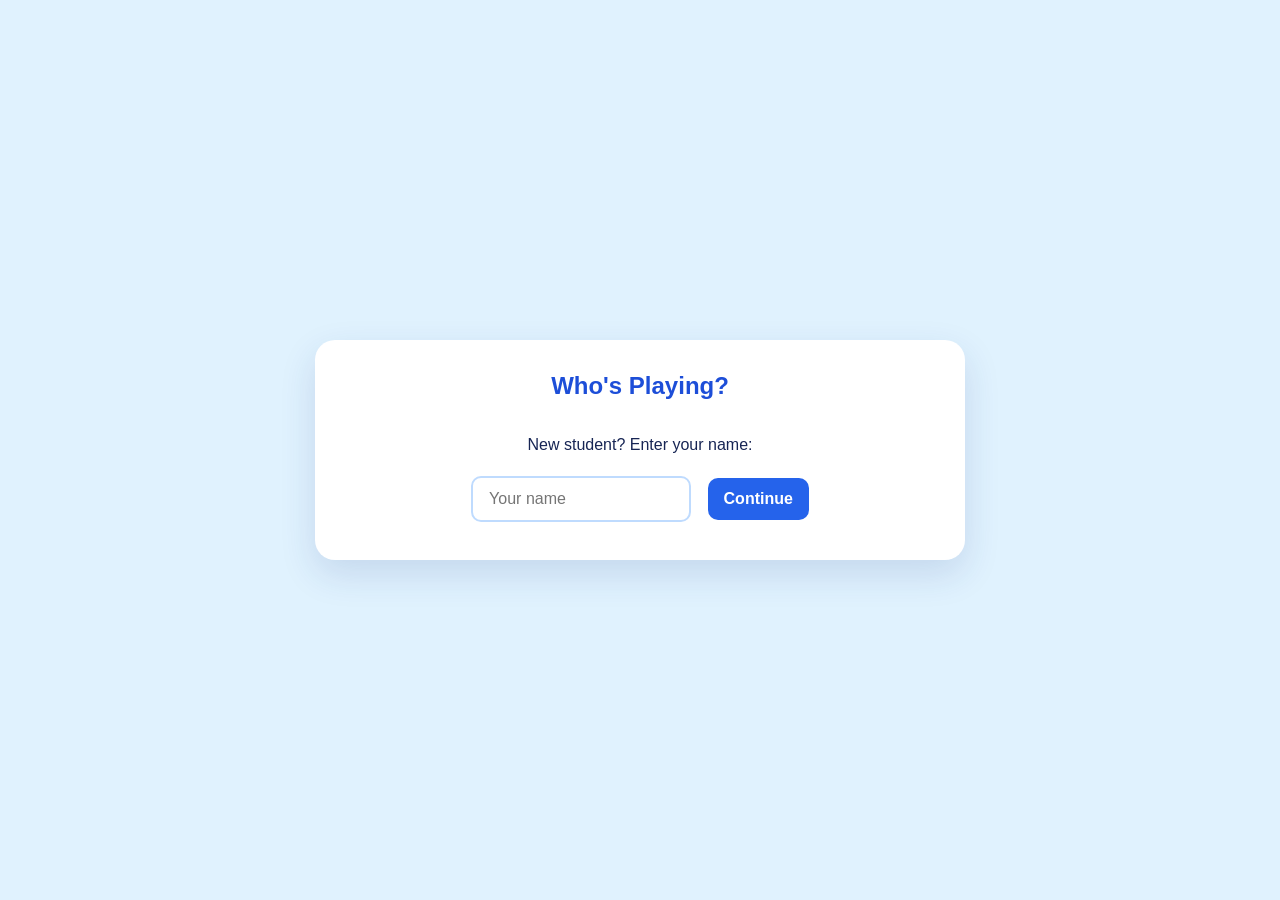
==== index.html @ f8a92da2 "Add Maths Quest game" ====
<!DOCTYPE html>
<html lang="en">
<head>
  <meta charset="UTF-8">
  <meta name="viewport" content="width=device-width, initial-scale=1.0">
  <title>Maths Quest</title>
  <link rel="stylesheet" href="style.css">
</head>
<body>
  <main class="app-shell">
    <section id="login-screen">
      <h1>Who's Playing?</h1>
      <div id="existing-students" class="button-list"></div>
      <p>New student? Enter your name:</p>
      <label class="sr-only" for="new-student-name">Your name</label>
      <input type="text" id="new-student-name" placeholder="Your name" maxlength="30">
      <button id="create-student-btn">Continue</button>
    </section>

    <section id="start_screen" hidden>
      <h1>Maths Quest</h1>
      <p>Test your maths skills and earn rewards.</p>
      <button id="start_btn">Start Game</button>
      <button id="view_stats_btn" class="secondary">My Stats</button>
    </section>

    <section id="category-screen" hidden>
      <h1>Choose a Category</h1>
      <button class="category-btn" data-category="speed">Speed Practice</button>
      <button class="category-btn" data-category="shapes">Shapes and Space</button>
    </section>

    <section id="topic-screen" hidden>
      <h1>Choose a Topic</h1>
      <div class="topic-group" id="group-speed">
        <button class="topic-btn" data-topic="+">Addition</button>
        <button class="topic-btn" data-topic="-">Subtraction</button>
        <button class="topic-btn" data-topic="x">Multiplication</button>
        <button class="topic-btn" data-topic="/">Division</button>
        <button class="topic-btn" data-topic="mixed">Mixed</button>
      </div>
      <div class="topic-group" id="group-shapes" hidden>
        <button class="topic-btn" data-topic="area">Area</button>
        <button class="topic-btn" data-topic="perimeter">Perimeter</button>
        <button class="topic-btn" data-topic="shapes-mixed">Mixed</button>
      </div>
    </section>

    <section id="stats-screen" hidden>
      <h1>My Stats</h1>
      <p id="stat_rounds">Rounds played: 0</p>
      <p id="stat_speed">Average time per correct answer: 0s</p>
      <p id="stat_questions">Total questions answered: 0</p>
      <p id="stat_accuracy">Overall accuracy: 0%</p>
      <p id="stat_difficulty">Best difficulty reached: 1</p>
      <button id="stats_back_btn" class="secondary">Back</button>
    </section>

    <section id="game-screen" hidden>
      <div class="game-bar"><p id="timer">Time left: 60s</p><p id="coins">Coins: 0</p><button id="pause_btn" class="secondary">Pause</button></div>
      <h2 id="question">Question goes here</h2>
      <svg id="shape-display" width="310" height="310" hidden aria-label="Maths shape diagram"></svg>
      <label class="sr-only" for="answer_input">Your answer</label>
      <input type="number" id="answer_input" inputmode="numeric" placeholder="Your answer">
      <button id="submit_btn">Submit Answer</button>
      <p id="feedback" aria-live="polite"></p>
    </section>

    <section id="pause-menu" hidden>
      <h1>Paused</h1>
      <button id="resume_btn">Resume</button>
      <button id="restart_btn" class="secondary">Restart</button>
      <button id="home_btn" class="secondary">Return to Home</button>
      <button id="change_topic_btn" class="secondary">Change Topic</button>
    </section>

    <section id="results-screen" hidden>
      <h1>Round Complete!</h1>
      <p id="final_accuracy">Accuracy: 0%</p>
      <p id="average_time">Average time per question: 0s</p>
      <p id="final_score">You answered 0 questions correctly</p>
      <p id="best_score">Best: 0</p>
      <p id="final_coins">Coins: 0</p>
      <button id="play_again_btn">Play Again</button>
      <button id="results_home_btn" class="secondary">Return to Home</button>
    </section>
  </main>
  <script src="script.js"></script>
</body>
</html>
---- style.css ----
:root { font-family: Arial, sans-serif; color: #172554; background: #e0f2fe; }
* { box-sizing: border-box; }
body { margin: 0; min-height: 100vh; display: grid; place-items: center; padding: 24px; }
.app-shell { width: min(100%, 650px); }
section { background: white; border-radius: 20px; padding: 32px; text-align: center; box-shadow: 0 14px 36px #1e3a8a24; }
h1 { color: #1d4ed8; margin-top: 0; } h2 { font-size: clamp(1.5rem, 5vw, 2.2rem); }
button, input { border-radius: 10px; font: inherit; padding: 12px 16px; margin: 6px; }
button { background: #2563eb; border: 0; color: white; cursor: pointer; font-weight: bold; }
button:hover { background: #1d4ed8; } button.secondary { background: #e2e8f0; color: #172554; }
input { border: 2px solid #bfdbfe; max-width: 220px; } .button-list, .topic-group { display: flex; flex-wrap: wrap; justify-content: center; gap: 6px; margin: 16px 0; }
.game-bar { display: flex; justify-content: space-between; align-items: center; gap: 8px; } #shape-display { max-width: 100%; margin: 8px auto; }
#feedback { min-height: 1.5em; font-weight: bold; } .sr-only { position: absolute; width: 1px; height: 1px; overflow: hidden; clip: rect(0, 0, 0, 0); }
@media (max-width: 460px) { section { padding: 24px 14px; } .game-bar { flex-wrap: wrap; justify-content: center; } }
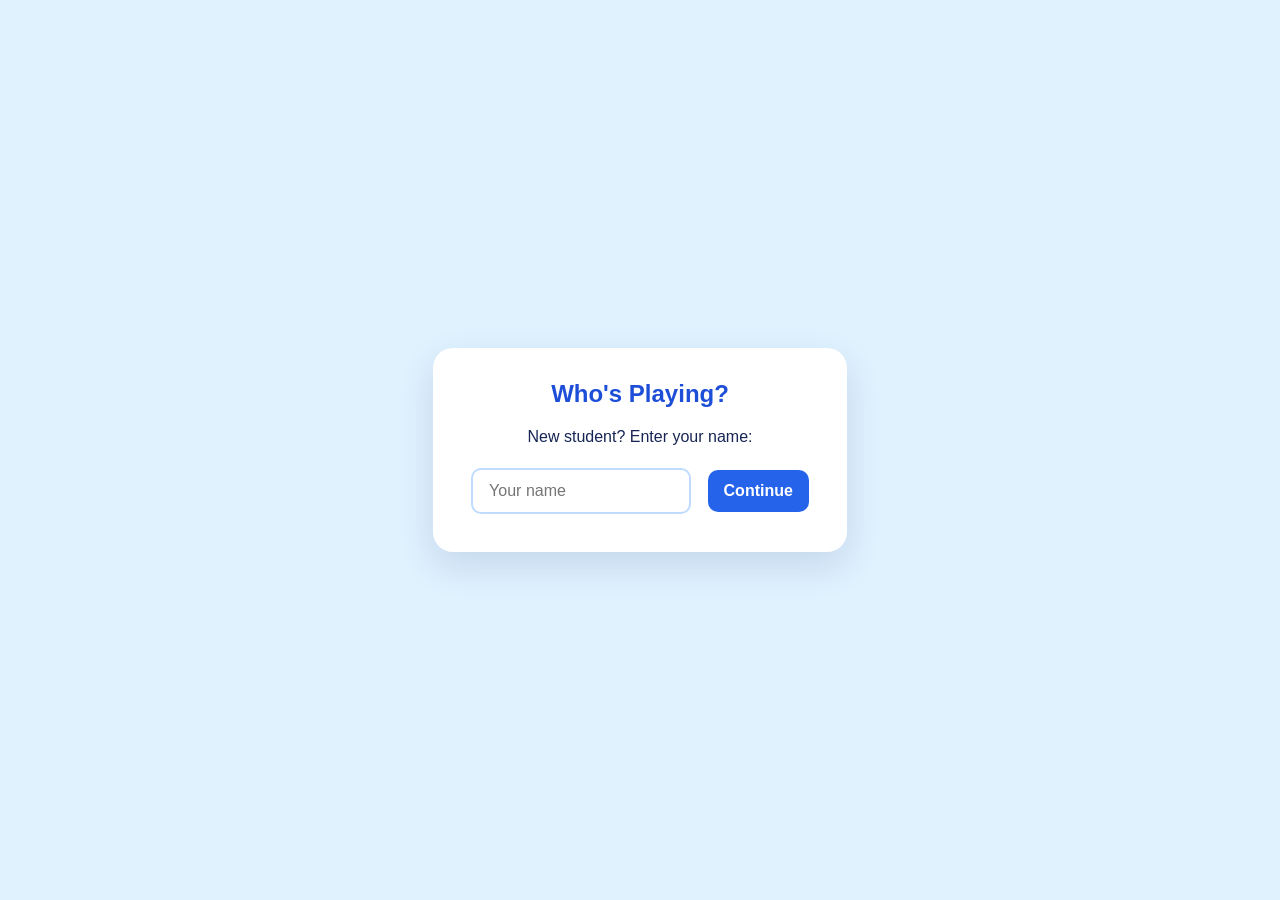
==== commit 7a97bb5e: "Refactor HTML structure and improve comments" ====
--- a/index.html
+++ b/index.html
@@ -1,90 +1,158 @@
 <!DOCTYPE html>
 <html lang="en">
 <head>
-  <meta charset="UTF-8">
-  <meta name="viewport" content="width=device-width, initial-scale=1.0">
-  <title>Maths Quest</title>
-  <link rel="stylesheet" href="style.css">
+    <meta name="viewport" content="width=device-width, initial-scale=1.0">   <!-- meta name makes webpage fit different screen sizes + intial scale controls zoom level -->
+    <title>Maths Quest</title>
+    <link rel="stylesheet" href="style.css">      <!-- uses css file -->
 </head>
+
 <body>
-  <main class="app-shell">
+
+    <!--    login screen    -->
+
     <section id="login-screen">
-      <h1>Who's Playing?</h1>
-      <div id="existing-students" class="button-list"></div>
-      <p>New student? Enter your name:</p>
-      <label class="sr-only" for="new-student-name">Your name</label>
-      <input type="text" id="new-student-name" placeholder="Your name" maxlength="30">
-      <button id="create-student-btn">Continue</button>
+
+        <h1>Who's Playing?</h1>
+
+        <div id="existing-students"></div>
+
+        <p>New student? Enter your name:</p>
+        <input type="text" id="new-student-name" placeholder="Your name">
+        <button id="create-student-btn">Continue</button>
+
     </section>
 
+
+    <!--    start screen    -->
+
     <section id="start_screen" hidden>
-      <h1>Maths Quest</h1>
-      <p>Test your maths skills and earn rewards.</p>
-      <button id="start_btn">Start Game</button>
-      <button id="view_stats_btn" class="secondary">My Stats</button>
+        <h1>Maths game</h1>
+        <p>Test your maths skills and earn rewards</p>
+        <button id="start_btn">Start Game</button>
+        <button id="view_stats_btn">My Stats</button>
     </section>
 
+
+    <!--   category screen   -->
     <section id="category-screen" hidden>
-      <h1>Choose a Category</h1>
-      <button class="category-btn" data-category="speed">Speed Practice</button>
-      <button class="category-btn" data-category="shapes">Shapes and Space</button>
+
+        <h1>Choose a Category</h1>
+
+        <button class="category-btn" data-category="speed">Speed Practice</button>
+        <button class="category-btn" data-category="shapes">Shapes and Space</button>
+        <button class="category-btn" data-category="data">Data and Graphs</button>
+
     </section>
 
+
+    <!--   topic screen   -->
     <section id="topic-screen" hidden>
-      <h1>Choose a Topic</h1>
-      <div class="topic-group" id="group-speed">
-        <button class="topic-btn" data-topic="+">Addition</button>
-        <button class="topic-btn" data-topic="-">Subtraction</button>
-        <button class="topic-btn" data-topic="x">Multiplication</button>
-        <button class="topic-btn" data-topic="/">Division</button>
-        <button class="topic-btn" data-topic="mixed">Mixed</button>
-      </div>
-      <div class="topic-group" id="group-shapes" hidden>
-        <button class="topic-btn" data-topic="area">Area</button>
-        <button class="topic-btn" data-topic="perimeter">Perimeter</button>
-        <button class="topic-btn" data-topic="shapes-mixed">Mixed</button>
-      </div>
+
+        <h1>Choose a Topic</h1>
+
+        <!-- shown only when "Speed Practice" is picked -->
+        <div class="topic-group" id="group-speed">
+            <button class="topic-btn" data-topic="+">Addition</button>
+            <button class="topic-btn" data-topic="-">Subtraction</button>
+            <button class="topic-btn" data-topic="x">Multiplication</button>
+            <button class="topic-btn" data-topic="/">Division</button>
+            <button class="topic-btn" data-topic="mixed">Mixed</button>
+        </div>
+
+        <!-- shown only when "Shapes and Space" is picked -->
+        <div class="topic-group" id="group-shapes" hidden>
+            <button class="topic-btn" data-topic="area">Area</button>
+            <button class="topic-btn" data-topic="perimeter">Perimeter</button>
+            <button class="topic-btn" data-topic="shapes-mixed">Mixed</button>
+        </div>
+
+        <div class="topic-group" id="group-data" hidden>
+            <button class="topic-btn" data-topic="coordinates">Coordinates</button>
+            <button class="topic-btn" data-topic="barchart">Bar Charts</button>
+            <button class="topic-btn" data-topic="data-mixed">Mixed</button>
+        </div>
+
     </section>
 
+
+    <!--    stats screen    -->
+
     <section id="stats-screen" hidden>
-      <h1>My Stats</h1>
-      <p id="stat_rounds">Rounds played: 0</p>
-      <p id="stat_speed">Average time per correct answer: 0s</p>
-      <p id="stat_questions">Total questions answered: 0</p>
-      <p id="stat_accuracy">Overall accuracy: 0%</p>
-      <p id="stat_difficulty">Best difficulty reached: 1</p>
-      <button id="stats_back_btn" class="secondary">Back</button>
+
+        <h1>My Stats</h1>
+
+        <p id="stat_rounds">Rounds played: 0</p>
+        <p id="stat_speed">Average time per correct answer: 0s</p>
+        <p id="stat_questions">Total questions answered: 0</p>
+        <p id="stat_accuracy">Overall accuracy: 0%</p>
+        <p id="stat_difficulty">Best difficulty reached: 1</p>
+
+        <button id="stats_back_btn">Back</button>
+
     </section>
 
+
+    <!--    game screen    -->
+
     <section id="game-screen" hidden>
-      <div class="game-bar"><p id="timer">Time left: 60s</p><p id="coins">Coins: 0</p><button id="pause_btn" class="secondary">Pause</button></div>
-      <h2 id="question">Question goes here</h2>
-      <svg id="shape-display" width="310" height="310" hidden aria-label="Maths shape diagram"></svg>
-      <label class="sr-only" for="answer_input">Your answer</label>
-      <input type="number" id="answer_input" inputmode="numeric" placeholder="Your answer">
-      <button id="submit_btn">Submit Answer</button>
-      <p id="feedback" aria-live="polite"></p>
+        
+        <p id="timer">Time left: 60s</p>
+
+        <p id="coins">Coins: 0</p>
+
+        <button id="pause_btn">Pause</button>
+
+        <h2 id="question">Question goes here</h2>
+
+        <svg id="shape-display" width="310" height="310" hidden></svg> <!-- svg can draw shapes, lines and text -->
+
+        <input type="number" id="answer_input">          <!-- where players will enter answer -->
+
+        <input type="number" id="answer_input_2" placeholder="y" hidden>
+
+        <button id="submit_btn">Submit Answer</button>
+
+        <p id="feedback"></p>  <!-- will display the results/feedback -->
+
     </section>
 
+    <!--    pause menu    -->
+
     <section id="pause-menu" hidden>
-      <h1>Paused</h1>
-      <button id="resume_btn">Resume</button>
-      <button id="restart_btn" class="secondary">Restart</button>
-      <button id="home_btn" class="secondary">Return to Home</button>
-      <button id="change_topic_btn" class="secondary">Change Topic</button>
+
+        <h1> Paused </h1>
+
+        <button id="resume_btn"> Resume </button>
+        <button id="restart_btn"> Restart </button>
+        <button id="home_btn"> Return to Home </button>
+        <button id="change_topic_btn"> change topic </button>
+
     </section>
 
+    <!--    results screen    -->
+
     <section id="results-screen" hidden>
-      <h1>Round Complete!</h1>
-      <p id="final_accuracy">Accuracy: 0%</p>
-      <p id="average_time">Average time per question: 0s</p>
-      <p id="final_score">You answered 0 questions correctly</p>
-      <p id="best_score">Best: 0</p>
-      <p id="final_coins">Coins: 0</p>
-      <button id="play_again_btn">Play Again</button>
-      <button id="results_home_btn" class="secondary">Return to Home</button>
+
+        <h1>Round Complete!</h1>
+
+        <p id="final_accuracy">Accuracy: 0%</p>
+
+        <p id="average_time">Average time per question: 0s</p>
+
+        <p id="final_score">You answered 0 questions correctly</p>
+
+        <p id="best_score">Best: 0</p>
+
+        <p id="final_coins">coins: 0</p>
+
+        <button id="play_again_btn">Play Again</button>
+
+        <button id="results_home_btn">Return to Home</button>
+
     </section>
-  </main>
-  <script src="script.js"></script>
+
+
+    <script src="script.js"></script>
+
 </body>
 </html>
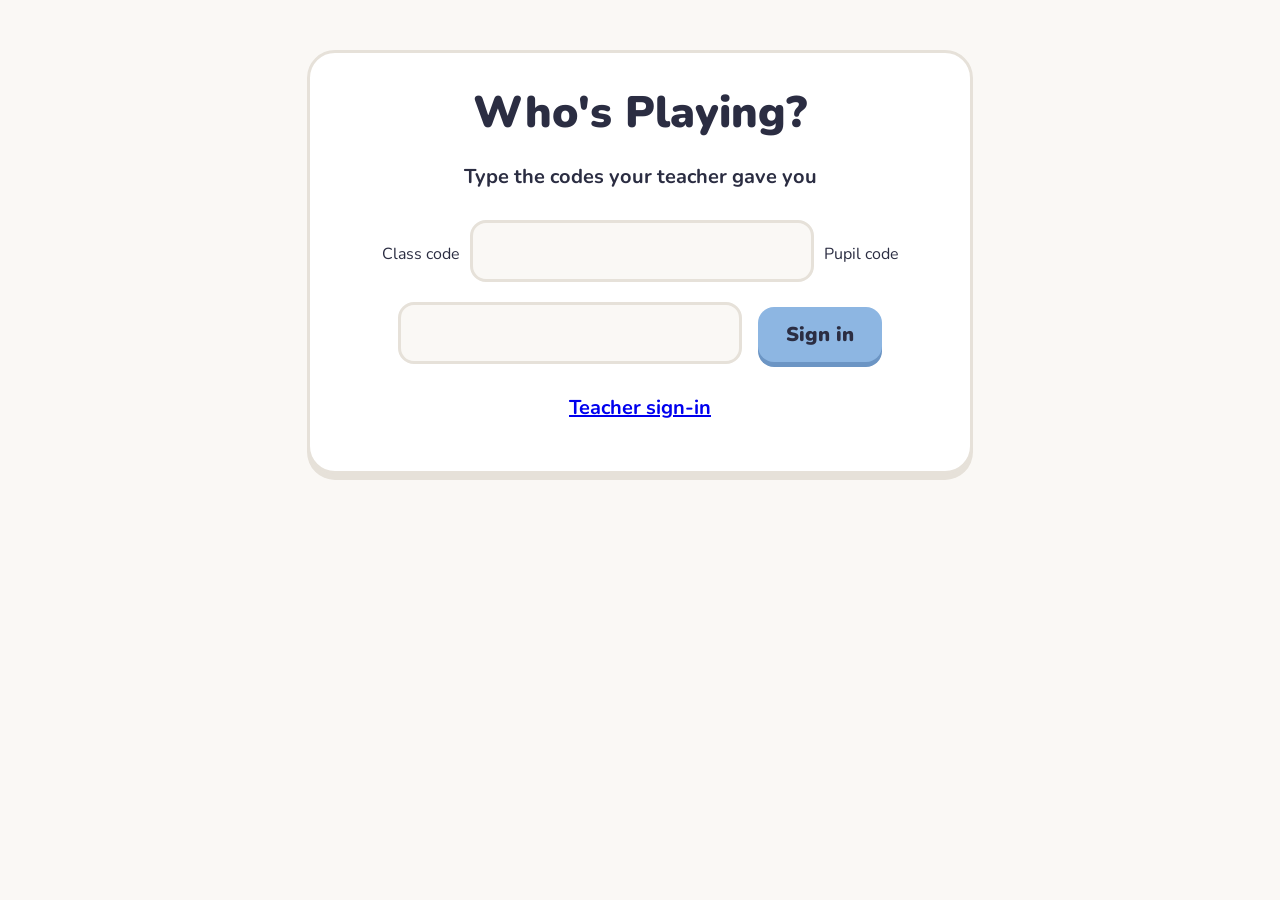
==== commit 88b3a962: "Update index.html with new elements and structure" ====
--- a/index.html
+++ b/index.html
@@ -1,9 +1,11 @@
 <!DOCTYPE html>
 <html lang="en">
 <head>
-    <meta name="viewport" content="width=device-width, initial-scale=1.0">   <!-- meta name makes webpage fit different screen sizes + intial scale controls zoom level -->
+    <meta charset="utf-8">
+    <meta name="viewport" content="width=device-width, initial-scale=1.0">
     <title>Maths Quest</title>
-    <link rel="stylesheet" href="style.css">      <!-- uses css file -->
+    <link href="https://fonts.googleapis.com/css2?family=Nunito:wght@600;800;900&display=swap" rel="stylesheet">
+    <link rel="stylesheet" href="style.css">
 </head>
 
 <body>
@@ -13,12 +15,19 @@
     <section id="login-screen">
 
         <h1>Who's Playing?</h1>
-
-        <div id="existing-students"></div>
-
-        <p>New student? Enter your name:</p>
-        <input type="text" id="new-student-name" placeholder="Your name">
-        <button id="create-student-btn">Continue</button>
+        <p>Type the codes your teacher gave you</p>
+
+        <label for="class-code">Class code</label>
+        <input id="class-code" maxlength="12" autocomplete="off">
+
+        <label for="pupil-code">Pupil code</label>
+        <input id="pupil-code" maxlength="12" autocomplete="off">
+
+        <button id="login-btn">Sign in</button>
+
+        <p id="login-message"></p>
+
+        <p><a href="/teacher.html">Teacher sign-in</a></p>
 
     </section>
 
@@ -26,10 +35,11 @@
     <!--    start screen    -->
 
     <section id="start_screen" hidden>
-        <h1>Maths game</h1>
+        <h1>Maths Quest</h1>
         <p>Test your maths skills and earn rewards</p>
         <button id="start_btn">Start Game</button>
         <button id="view_stats_btn">My Stats</button>
+        <button id="signout_btn">Sign out</button>
     </section>
 
 
@@ -38,9 +48,33 @@
 
         <h1>Choose a Category</h1>
 
-        <button class="category-btn" data-category="speed">Speed Practice</button>
-        <button class="category-btn" data-category="shapes">Shapes and Space</button>
-        <button class="category-btn" data-category="data">Data and Graphs</button>
+        <div class="category-row">
+
+            <button class="category-btn" data-category="speed">
+                <span class="card-top">
+                    <svg width="64" height="64" viewBox="0 0 84 84" aria-hidden="true"><path d="M42 22v40M22 42h40" stroke="#FFFFFF" stroke-width="9" stroke-linecap="round"/></svg>
+                </span>
+                <span class="card-title">Speed Practice</span>
+                <span class="card-sub">Beat the clock</span>
+            </button>
+
+            <button class="category-btn" data-category="shapes">
+                <span class="card-top">
+                    <svg width="64" height="64" viewBox="0 0 84 84" aria-hidden="true"><polygon points="10,70 10,30 38,30 38,12 74,12 74,70" fill="#FFFFFF" stroke="#2B2D42" stroke-width="5" stroke-linejoin="round"/></svg>
+                </span>
+                <span class="card-title">Shapes and Space</span>
+                <span class="card-sub">Area and perimeter</span>
+            </button>
+
+            <button class="category-btn" data-category="data">
+                <span class="card-top">
+                    <svg width="64" height="64" viewBox="0 0 84 84" aria-hidden="true"><rect x="10" y="44" width="16" height="30" rx="4" fill="#FFFFFF"/><rect x="34" y="20" width="16" height="54" rx="4" fill="#FFFFFF"/><rect x="58" y="34" width="16" height="40" rx="4" fill="#FFFFFF"/></svg>
+                </span>
+                <span class="card-title">Data and Graphs</span>
+                <span class="card-sub">Charts and coordinates</span>
+            </button>
+
+        </div>
 
     </section>
 
@@ -66,6 +100,7 @@
             <button class="topic-btn" data-topic="shapes-mixed">Mixed</button>
         </div>
 
+        <!-- shown only when "Data and Graphs" is picked -->
         <div class="topic-group" id="group-data" hidden>
             <button class="topic-btn" data-topic="coordinates">Coordinates</button>
             <button class="topic-btn" data-topic="barchart">Bar Charts</button>
@@ -75,6 +110,29 @@
     </section>
 
 
+    <!--   difficulty screen   -->
+    <section id="difficulty-screen" hidden>
+        <h1>Choose a Level</h1>
+        <button class="difficulty-btn" data-level="1">Easy</button>
+        <button class="difficulty-btn" data-level="2">Medium</button>
+        <button class="difficulty-btn" data-level="3">Hard</button>
+    </section>
+
+
+    <!--   count screen   -->
+    <section id="count-screen" hidden>
+        <h1>How many questions?</h1>
+        <button class="count-btn" data-count="5">5 Questions</button>
+        <button class="count-btn" data-count="10">10 Questions</button>
+        <button class="count-btn" data-count="15">15 Questions</button>
+
+        <p>Or choose your own (1 to 100):</p>
+        <input type="number" id="custom_count" min="1" max="100" placeholder="e.g. 20">
+        <button id="custom_count_btn">Start</button>
+        <p id="custom_count_error"></p>
+    </section>
+
+
     <!--    stats screen    -->
 
     <section id="stats-screen" hidden>
@@ -82,10 +140,9 @@
         <h1>My Stats</h1>
 
         <p id="stat_rounds">Rounds played: 0</p>
-        <p id="stat_speed">Average time per correct answer: 0s</p>
         <p id="stat_questions">Total questions answered: 0</p>
         <p id="stat_accuracy">Overall accuracy: 0%</p>
-        <p id="stat_difficulty">Best difficulty reached: 1</p>
+        <p id="stat_best">Best score: 0</p>
 
         <button id="stats_back_btn">Back</button>
 
@@ -95,8 +152,10 @@
     <!--    game screen    -->
 
     <section id="game-screen" hidden>
-        
+
         <p id="timer">Time left: 60s</p>
+
+        <p id="question_progress" hidden>Question 1</p>
 
         <p id="coins">Coins: 0</p>
 
@@ -141,10 +200,14 @@
 
         <p id="final_score">You answered 0 questions correctly</p>
 
-        <p id="best_score">Best: 0</p>
+        <p id="best_score" hidden>Best: 0</p>
 
         <p id="final_coins">coins: 0</p>
 
+        <p id="save-message"></p>
+
+        <button id="retry-save-btn" hidden>Retry saving</button>
+
         <button id="play_again_btn">Play Again</button>
 
         <button id="results_home_btn">Return to Home</button>
@@ -152,6 +215,7 @@
     </section>
 
 
+    <script src="request.js"></script>
     <script src="script.js"></script>
 
 </body>
--- a/style.css
+++ b/style.css
@@ -1,13 +1,279 @@
-:root { font-family: Arial, sans-serif; color: #172554; background: #e0f2fe; }
-* { box-sizing: border-box; }
-body { margin: 0; min-height: 100vh; display: grid; place-items: center; padding: 24px; }
-.app-shell { width: min(100%, 650px); }
-section { background: white; border-radius: 20px; padding: 32px; text-align: center; box-shadow: 0 14px 36px #1e3a8a24; }
-h1 { color: #1d4ed8; margin-top: 0; } h2 { font-size: clamp(1.5rem, 5vw, 2.2rem); }
-button, input { border-radius: 10px; font: inherit; padding: 12px 16px; margin: 6px; }
-button { background: #2563eb; border: 0; color: white; cursor: pointer; font-weight: bold; }
-button:hover { background: #1d4ed8; } button.secondary { background: #e2e8f0; color: #172554; }
-input { border: 2px solid #bfdbfe; max-width: 220px; } .button-list, .topic-group { display: flex; flex-wrap: wrap; justify-content: center; gap: 6px; margin: 16px 0; }
-.game-bar { display: flex; justify-content: space-between; align-items: center; gap: 8px; } #shape-display { max-width: 100%; margin: 8px auto; }
-#feedback { min-height: 1.5em; font-weight: bold; } .sr-only { position: absolute; width: 1px; height: 1px; overflow: hidden; clip: rect(0, 0, 0, 0); }
-@media (max-width: 460px) { section { padding: 24px 14px; } .game-bar { flex-wrap: wrap; justify-content: center; } }
+/* ---------- 1. BASICS ---------- */
+
+/* makes the hidden attribute always work (except on the svg, which JS controls itself) */
+[hidden]:not(svg) {
+    display: none !important;
+}
+
+body {
+    font-family: 'Nunito', Arial, sans-serif;
+    background-color: #FAF8F5;       /* off-white */
+    color: #2B2D42;                  /* dark text */
+    text-align: center;
+    margin: 0;
+    padding: 20px;
+}
+
+section {
+    max-width: 600px;
+    margin: 30px auto;
+}
+
+h1 {
+    font-size: 44px;
+    font-weight: 900;
+    margin: 0 0 16px;
+}
+
+h2 {
+    font-size: 28px;
+    font-weight: 900;
+    line-height: 1.3;
+}
+
+p {
+    font-size: 20px;
+    font-weight: 700;
+}
+
+
+/* ---------- 2. CARDS (white boxes) ---------- */
+
+#login-screen,
+#stats-screen,
+#results-screen,
+#pause-menu {
+    background-color: #FFFFFF;
+    border: 3px solid #E6E1D9;
+    border-radius: 28px;
+    box-shadow: 0 6px 0 #E6E1D9;
+    padding: 30px;
+}
+
+
+/* ---------- 3. BUTTONS ---------- */
+
+/* every button reads its colours from these two variables */
+button {
+    --colour: #8DB6E2;               /* main colour (soft blue) */
+    --shadow: #6C95C4;               /* darker ledge underneath */
+
+    font-family: inherit;
+    font-size: 20px;
+    font-weight: 900;
+    color: #2B2D42;                  /* dark text, easier to read on pastel */
+    background-color: var(--colour);
+    border: none;
+    border-radius: 16px;
+    padding: 14px 28px;
+    margin: 6px;
+    min-height: 52px;
+    cursor: pointer;
+    box-shadow: 0 5px 0 var(--shadow);
+}
+
+/* pressing a button pushes it down */
+button:active {
+    transform: translateY(4px);
+    box-shadow: 0 1px 0 var(--shadow);
+}
+
+/* the big menu buttons: one per row */
+.topic-btn,
+.difficulty-btn,
+.count-btn,
+#start_screen button,
+#pause-menu button {
+    display: block;
+    width: 100%;
+    max-width: 380px;
+    margin: 16px auto;
+    padding: 18px;
+    font-size: 24px;
+}
+
+/* sage green buttons */
+#start_btn,
+#submit_btn,
+#create-student-btn,
+#play_again_btn,
+#resume_btn,
+#custom_count_btn {
+    --colour: #8CC5A2;
+    --shadow: #6BA583;
+}
+
+/* level colours: easy sage, medium sky blue, hard dusty rose */
+.difficulty-btn[data-level="1"] { --colour: #8CC5A2; --shadow: #6BA583; }
+.difficulty-btn[data-level="2"] { --colour: #8DB6E2; --shadow: #6C95C4; }
+.difficulty-btn[data-level="3"] { --colour: #E8A5B3; --shadow: #C7838F; }
+
+/* student name buttons on the login screen */
+#existing-students button {
+    --colour: #E8A5B3;
+    --shadow: #C7838F;
+}
+
+/* white "back" style buttons */
+#pause_btn,
+#stats_back_btn,
+#results_home_btn,
+#home_btn {
+    --colour: #FFFFFF;
+    --shadow: #E6E1D9;
+    color: #3F6FA8;
+    border: 3px solid #8DB6E2;
+}
+
+
+/* ---------- 4. INPUTS ---------- */
+
+input {
+    font-family: inherit;
+    font-size: 24px;
+    font-weight: 800;
+    color: #2B2D42;
+    text-align: center;
+    background-color: #FAF8F5;
+    border: 3px solid #E6E1D9;
+    border-radius: 16px;
+    padding: 12px 16px;
+    margin: 10px 6px;
+    min-height: 52px;
+    box-sizing: border-box;
+    max-width: 100%;
+}
+
+input:focus {
+    outline: none;
+    border-color: #6C95C4;           /* blue edge when you click in */
+}
+
+#answer_input,
+#answer_input_2 {
+    width: 150px;
+    background-color: #FFFFFF;
+    border-color: #8DB6E2;
+}
+
+
+/* ---------- 5. GAME SCREEN ---------- */
+
+#timer,
+#question_progress {
+    display: inline-block;
+    font-size: 20px;
+    font-weight: 900;
+    margin: 6px 10px;
+}
+
+/* coins: soft sand pill */
+#coins {
+    display: inline-block;
+    background-color: #F1DDA9;
+    border-radius: 999px;
+    padding: 8px 20px;
+    margin: 6px 10px;
+    font-size: 22px;
+    font-weight: 900;
+    box-shadow: 0 4px 0 #D3BE86;
+}
+
+#question {
+    margin: 20px 0;
+}
+
+/* the shape / chart / grid picture */
+#shape-display {
+    background-color: #FFFFFF;
+    border: 3px solid #E6E1D9;
+    border-radius: 24px;
+    box-shadow: 0 6px 0 #E6E1D9;
+    margin: 10px auto 20px;
+    max-width: 100%;
+}
+
+#feedback {
+    font-size: 22px;
+    font-weight: 900;
+    min-height: 30px;
+    color: #2F6B4A;
+}
+
+
+/* ---------- 6. COUNT SCREEN EXTRAS ---------- */
+
+#custom_count_error {
+    color: #C62828;
+    font-weight: 800;
+    min-height: 24px;
+}
+
+
+/* ---------- 7. RESULTS AND STATS ---------- */
+
+#final_score,
+#final_accuracy,
+#average_time,
+#best_score,
+#final_coins,
+#stats-screen p {
+    font-size: 22px;
+    margin: 12px 0;
+}
+
+#results-screen h1 {
+    color: #3E7F5B;
+}
+
+
+/* ---------- 8. CATEGORY CARDS ---------- */
+
+.category-row {
+    display: grid;
+    grid-template-columns: repeat(3, minmax(0, 1fr));   /* three equal columns */
+    gap: 16px;
+    margin: 24px 0;
+}
+
+.category-btn {
+    display: flex;
+    flex-direction: column;
+    padding: 0;
+    margin: 0;
+    overflow: hidden;                /* keeps the coloured top inside the rounded corners */
+    color: #2B2D42;
+    background-color: #FFFFFF;
+    border: 3px solid #E6E1D9;
+    border-radius: 24px;
+    box-shadow: 0 6px 0 #E6E1D9;
+    text-align: center;
+}
+
+.category-btn:active {
+    box-shadow: 0 1px 0 #E6E1D9;
+}
+
+.card-top {
+    display: flex;
+    align-items: center;
+    justify-content: center;
+    height: 110px;
+}
+
+.category-btn[data-category="speed"] .card-top  { background-color: #8CC5A2; }
+.category-btn[data-category="shapes"] .card-top { background-color: #E8A5B3; }
+.category-btn[data-category="data"] .card-top   { background-color: #8DB6E2; }
+
+.card-title {
+    padding: 14px 10px 4px;
+    font-size: 20px;
+    font-weight: 900;
+}
+
+.card-sub {
+    padding: 0 10px 18px;
+    font-size: 16px;
+    font-weight: 600;
+    color: #5C5F73;
+}
